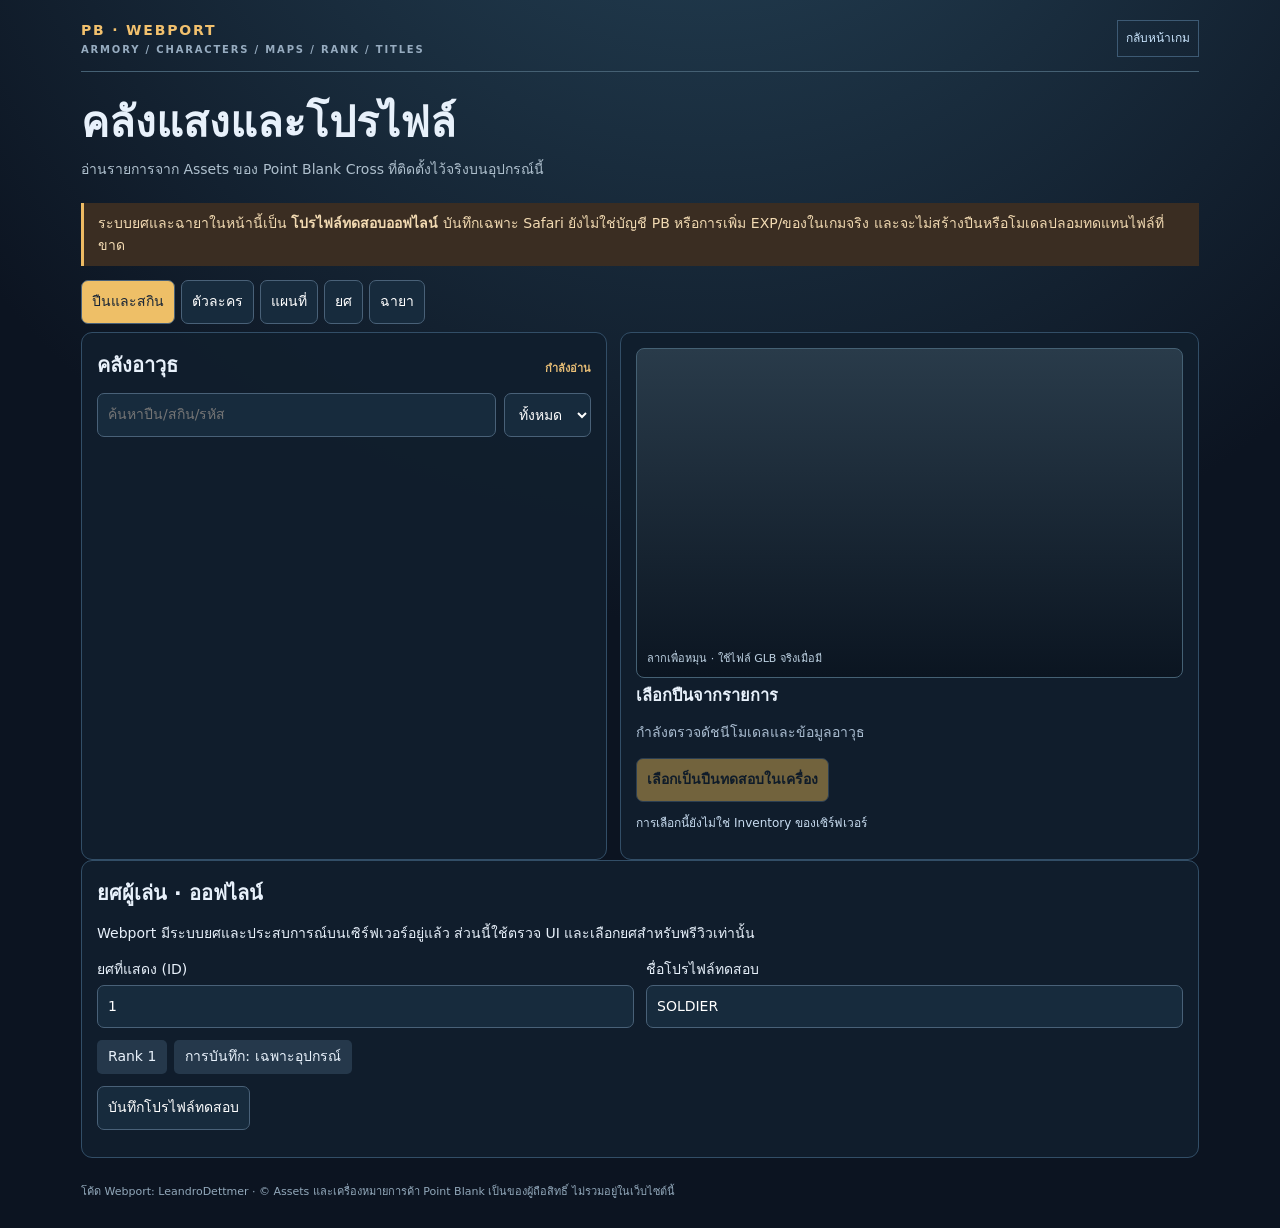
==== web-ui/collection/index.html @ 8d7a271c "Add offline PB armory, characters, maps, ranks and designation user interface" ====
<!doctype html><html lang="th"><head><meta charset="utf-8"><meta name="viewport" content="width=device-width,initial-scale=1,viewport-fit=cover"><meta name="theme-color" content="#0b1422"><meta name="robots" content="noindex,nofollow"><title>PB Webport — Armory & Profile</title><style>
*{box-sizing:border-box}body{margin:0;background:radial-gradient(circle at 55% -25%,#27465b,#0c1421 55%);color:#e8f1fb;font:14px/1.55 system-ui,-apple-system,sans-serif;min-height:100dvh}main{max-width:1150px;margin:auto;padding:16px}.bar{display:flex;justify-content:space-between;align-items:center;gap:8px;border-bottom:1px solid #456073;padding:4px 0 14px}.brand{letter-spacing:.13em;color:#f2c16e;font-weight:900}.brand small{display:block;color:#97acc0;font-size:10px}.bar a{font-size:12px;color:#c9e4fc;text-decoration:none;border:1px solid #3d5a74;padding:8px}.intro{padding:18px 0}.intro h1{margin:0;font-size:clamp(25px,5vw,42px)}.intro p{color:#afc0ce;margin:4px 0}.alert{border-left:3px solid #edba63;background:#3a2d22;padding:10px 14px;color:#f2dab2;margin-bottom:14px}.tabs{display:flex;gap:6px;overflow-x:auto;padding-bottom:8px}.tabs button{flex:0 0 auto}.tabs button.active{background:#eebf67;color:#162436}.page[hidden]{display:none!important}button,input,select{font:inherit;border-radius:7px;border:1px solid #496178;background:#172b3d;color:#fff;padding:10px}button{cursor:pointer}button:disabled{opacity:.5;cursor:not-allowed}.grid{display:grid;grid-template-columns:minmax(260px,1fr) minmax(270px,1.1fr);gap:13px}.panel{background:#101e2df0;border:1px solid #324e67;border-radius:11px;padding:15px}.filters{display:flex;gap:8px;flex-wrap:wrap;margin-bottom:10px}.filters input{flex:1;min-width:110px}.scroller{max-height:58dvh;overflow:auto;display:grid;align-content:start;gap:7px}.item{width:100%;display:block;text-align:left;border-color:#38546b;background:#1a2c3d}.item.on{border-color:#eab969;background:#334052}.item strong{display:block}.item small,.muted{color:#aabdd1}.fact{padding:8px 0;border-bottom:1px solid #314457}.head{display:flex;align-items:baseline;justify-content:space-between;gap:8px}h2{margin:2px 0 12px;font-size:20px}h3{margin:5px 0}.pill{font-size:11px;font-weight:800;color:#e8be76}.preview{height:min(38vh,330px);background:linear-gradient(#293b4a,#0b1521);border:1px solid #456174;border-radius:8px;overflow:hidden;position:relative}.preview canvas{width:100%;height:100%;touch-action:pan-y}.preview span{position:absolute;bottom:10px;left:10px;color:#bcd0e1;font-size:11px;pointer-events:none}.stats{display:flex;flex-wrap:wrap;gap:7px;margin:12px 0}.stats div{background:#25384b;padding:6px 11px;border-radius:5px}.controls{display:flex;gap:8px;flex-wrap:wrap;margin:12px 0}.controls button.primary{background:#d4a94e;color:#0f1b27;font-weight:900}.status{font-size:12px;color:#c8dcf0}.bad{color:#eea09d}.good{color:#91dcb4}.field{display:grid;gap:4px}.field input,.field select{width:100%}.fields{display:grid;grid-template-columns:repeat(2,minmax(0,1fr));gap:12px}.title-item{display:grid;gap:4px}.title-item button{width:100%;text-align:left}.chips{display:flex;gap:8px;flex-wrap:wrap}.chip{background:#263d50;padding:5px 9px;border-radius:5px}.foot{color:#92a8ba;font-size:11px;margin:25px 0 12px}@media(max-width:730px){.grid{grid-template-columns:1fr}.scroller{max-height:38dvh}.fields{grid-template-columns:1fr}.preview{height:260px}}
</style><script defer type="module" src="./main.js"></script></head><body><main><header class="bar"><div class="brand">PB · WEBPORT <small>ARMORY / CHARACTERS / MAPS / RANK / TITLES</small></div><a href="/launcher/">กลับหน้าเกม</a></header><section class="intro"><h1>คลังแสงและโปรไฟล์</h1><p>อ่านรายการจาก Assets ของ Point Blank Cross ที่ติดตั้งไว้จริงบนอุปกรณ์นี้</p></section><div class="alert">ระบบยศและฉายาในหน้านี้เป็น <b>โปรไฟล์ทดสอบออฟไลน์</b> บันทึกเฉพาะ Safari ยังไม่ใช่บัญชี PB หรือการเพิ่ม EXP/ของในเกมจริง และจะไม่สร้างปืนหรือโมเดลปลอมทดแทนไฟล์ที่ขาด</div><nav class="tabs" aria-label="เมนู"><button class="active" data-tab="weapons">ปืนและสกิน</button><button data-tab="characters">ตัวละคร</button><button data-tab="maps">แผนที่</button><button data-tab="ranks">ยศ</button><button data-tab="titles">ฉายา</button></nav>
<section id="page-weapons" class="page grid"><div class="panel"><div class="head"><h2>คลังอาวุธ</h2><span id="weapon-count" class="pill">กำลังอ่าน</span></div><div class="filters"><input id="gun-search" placeholder="ค้นหาปืน/สกิน/รหัส"><select id="gun-filter"><option value="all">ทั้งหมด</option><option value="1">ปืนหลัก</option><option value="2">ปืนรอง</option><option value="3">มีด</option><option value="4">ระเบิด</option><option value="5">พิเศษ</option></select></div><div id="weapon-list" class="scroller" role="list"></div></div><div class="panel"><div id="weapon-preview" class="preview"><span>ลากเพื่อหมุน · ใช้ไฟล์ GLB จริงเมื่อมี</span></div><h3 id="weapon-name">เลือกปืนจากรายการ</h3><p id="weapon-detail" class="muted">กำลังตรวจดัชนีโมเดลและข้อมูลอาวุธ</p><div class="controls"><button class="primary" id="equip" disabled>เลือกเป็นปืนทดสอบในเครื่อง</button></div><p class="status" id="equip-note">การเลือกนี้ยังไม่ใช่ Inventory ของเซิร์ฟเวอร์</p></div></section>
<section id="page-characters" class="page grid" hidden><div class="panel"><div class="head"><h2>ตัวละคร</h2><span id="character-count" class="pill">กำลังอ่าน</span></div><div id="character-list" class="scroller" role="list"></div></div><div class="panel"><div id="character-preview" class="preview"><span>พรีวิวโมเดลตัวละคร GLB ที่ติดตั้งจริง</span></div><h3 id="character-name">เลือกตัวละคร</h3><p id="character-detail" class="muted"></p><button id="select-character" disabled>บันทึกตัวละครสำหรับพรีวิว</button></div></section>
<section id="page-maps" class="page grid" hidden><div class="panel"><div class="head"><h2>แผนที่</h2><span id="map-count" class="pill">กำลังอ่าน</span></div><div id="map-list" class="scroller" role="list"></div></div><div class="panel"><div id="map-preview" class="preview"><span>พรีวิวแผนที่จริง · GLB ที่ได้รับอนุญาต</span></div><h3 id="map-name">เลือกแผนที่</h3><p id="map-detail" class="muted"></p><div class="controls"><button id="play-map" disabled class="primary">เข้าแผนที่ผ่าน Webport จริง</button></div></div></section>
<section id="page-ranks" class="page"><div class="panel"><h2>ยศผู้เล่น · ออฟไลน์</h2><p>Webport มีระบบยศและประสบการณ์บนเซิร์ฟเวอร์อยู่แล้ว ส่วนนี้ใช้ตรวจ UI และเลือกยศสำหรับพรีวิวเท่านั้น</p><div class="fields"><label class="field">ยศที่แสดง (ID)<input type="number" id="rank" min="1" max="99" value="1"></label><label class="field">ชื่อโปรไฟล์ทดสอบ<input type="text" id="nickname" maxlength="20" value="SOLDIER"></label></div><div class="stats"><div id="rank-label">Rank 1</div><div>การบันทึก: เฉพาะอุปกรณ์</div></div><button id="save-profile">บันทึกโปรไฟล์ทดสอบ</button><p id="rank-note" class="status"></p></div></section>
<section id="page-titles" class="page grid" hidden><div class="panel"><div class="head"><h2>ฉายา (Designation)</h2><span id="title-count" class="pill">กำลังอ่าน</span></div><div id="title-list" class="scroller" role="list"></div></div><div class="panel"><h3 id="title-name">เลือกฉายา</h3><p id="title-detail" class="muted">อ่านเงื่อนไขจากโมดูลฉายาใน Webport</p><div class="chips" id="badge-state"></div><p class="muted">จำนวนเหรียญสำหรับทดสอบ UI (ไม่ใช่รางวัลจริง)</p><div class="fields"><label class="field">Ribbon<input type="number" min="0" id="ribbon" value="0"></label><label class="field">Ensign<input type="number" min="0" id="ensign" value="0"></label><label class="field">Medal<input type="number" min="0" id="medal" value="0"></label><label class="field">Master<input type="number" min="0" id="master" value="0"></label></div><div class="controls"><button class="primary" id="unlock-title" disabled>รับฉายา (ทดสอบ)</button><button id="equip-title" disabled>สวมฉายา (ทดสอบ)</button></div><p id="title-status" class="status"></p><h3>ฉายาที่สวม</h3><div id="title-equipped" class="chips"></div></div></section><p class="foot">โค้ด Webport: LeandroDettmer · © Assets และเครื่องหมายการค้า Point Blank เป็นของผู้ถือสิทธิ์ ไม่รวมอยู่ในเว็บไซต์นี้</p></main></body></html>
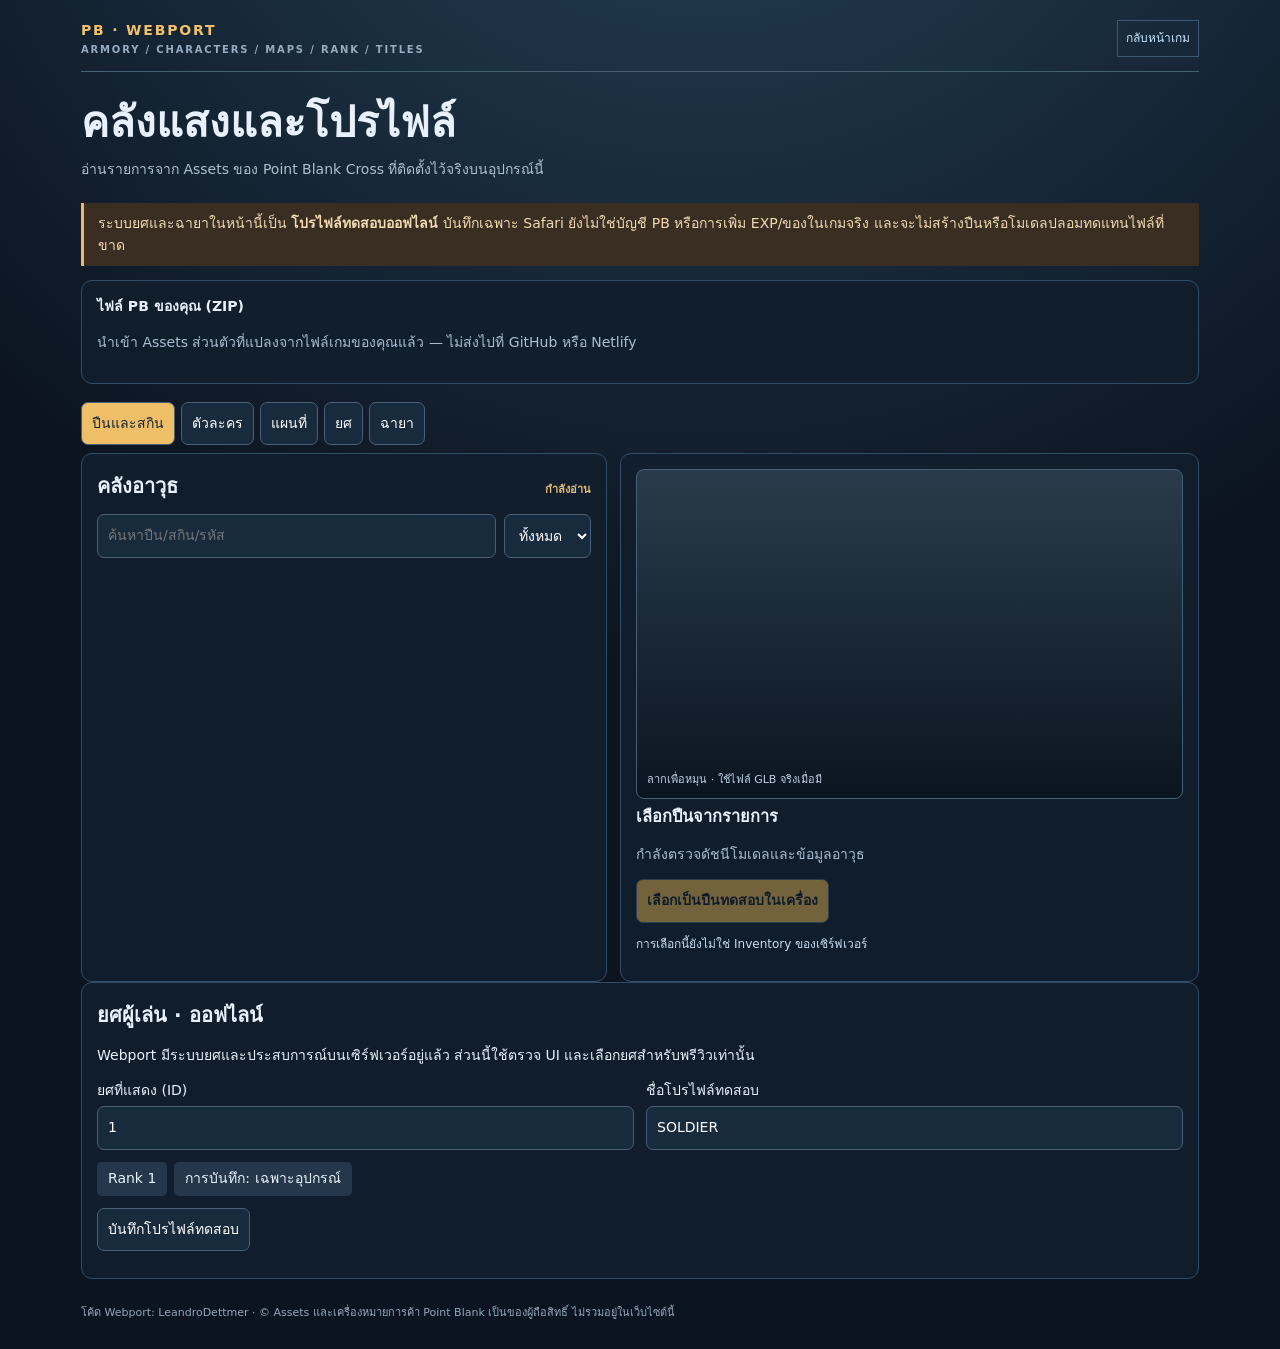
==== commit 70042d51: "Add one-step private owner assets import directly above PB collection tabs" ====
--- a/web-ui/collection/index.html
+++ b/web-ui/collection/index.html
@@ -1,8 +1,8 @@
 <!doctype html><html lang="th"><head><meta charset="utf-8"><meta name="viewport" content="width=device-width,initial-scale=1,viewport-fit=cover"><meta name="theme-color" content="#0b1422"><meta name="robots" content="noindex,nofollow"><title>PB Webport — Armory & Profile</title><style>
 *{box-sizing:border-box}body{margin:0;background:radial-gradient(circle at 55% -25%,#27465b,#0c1421 55%);color:#e8f1fb;font:14px/1.55 system-ui,-apple-system,sans-serif;min-height:100dvh}main{max-width:1150px;margin:auto;padding:16px}.bar{display:flex;justify-content:space-between;align-items:center;gap:8px;border-bottom:1px solid #456073;padding:4px 0 14px}.brand{letter-spacing:.13em;color:#f2c16e;font-weight:900}.brand small{display:block;color:#97acc0;font-size:10px}.bar a{font-size:12px;color:#c9e4fc;text-decoration:none;border:1px solid #3d5a74;padding:8px}.intro{padding:18px 0}.intro h1{margin:0;font-size:clamp(25px,5vw,42px)}.intro p{color:#afc0ce;margin:4px 0}.alert{border-left:3px solid #edba63;background:#3a2d22;padding:10px 14px;color:#f2dab2;margin-bottom:14px}.tabs{display:flex;gap:6px;overflow-x:auto;padding-bottom:8px}.tabs button{flex:0 0 auto}.tabs button.active{background:#eebf67;color:#162436}.page[hidden]{display:none!important}button,input,select{font:inherit;border-radius:7px;border:1px solid #496178;background:#172b3d;color:#fff;padding:10px}button{cursor:pointer}button:disabled{opacity:.5;cursor:not-allowed}.grid{display:grid;grid-template-columns:minmax(260px,1fr) minmax(270px,1.1fr);gap:13px}.panel{background:#101e2df0;border:1px solid #324e67;border-radius:11px;padding:15px}.filters{display:flex;gap:8px;flex-wrap:wrap;margin-bottom:10px}.filters input{flex:1;min-width:110px}.scroller{max-height:58dvh;overflow:auto;display:grid;align-content:start;gap:7px}.item{width:100%;display:block;text-align:left;border-color:#38546b;background:#1a2c3d}.item.on{border-color:#eab969;background:#334052}.item strong{display:block}.item small,.muted{color:#aabdd1}.fact{padding:8px 0;border-bottom:1px solid #314457}.head{display:flex;align-items:baseline;justify-content:space-between;gap:8px}h2{margin:2px 0 12px;font-size:20px}h3{margin:5px 0}.pill{font-size:11px;font-weight:800;color:#e8be76}.preview{height:min(38vh,330px);background:linear-gradient(#293b4a,#0b1521);border:1px solid #456174;border-radius:8px;overflow:hidden;position:relative}.preview canvas{width:100%;height:100%;touch-action:pan-y}.preview span{position:absolute;bottom:10px;left:10px;color:#bcd0e1;font-size:11px;pointer-events:none}.stats{display:flex;flex-wrap:wrap;gap:7px;margin:12px 0}.stats div{background:#25384b;padding:6px 11px;border-radius:5px}.controls{display:flex;gap:8px;flex-wrap:wrap;margin:12px 0}.controls button.primary{background:#d4a94e;color:#0f1b27;font-weight:900}.status{font-size:12px;color:#c8dcf0}.bad{color:#eea09d}.good{color:#91dcb4}.field{display:grid;gap:4px}.field input,.field select{width:100%}.fields{display:grid;grid-template-columns:repeat(2,minmax(0,1fr));gap:12px}.title-item{display:grid;gap:4px}.title-item button{width:100%;text-align:left}.chips{display:flex;gap:8px;flex-wrap:wrap}.chip{background:#263d50;padding:5px 9px;border-radius:5px}.foot{color:#92a8ba;font-size:11px;margin:25px 0 12px}@media(max-width:730px){.grid{grid-template-columns:1fr}.scroller{max-height:38dvh}.fields{grid-template-columns:1fr}.preview{height:260px}}
-</style><script defer type="module" src="./main.js"></script></head><body><main><header class="bar"><div class="brand">PB · WEBPORT <small>ARMORY / CHARACTERS / MAPS / RANK / TITLES</small></div><a href="/launcher/">กลับหน้าเกม</a></header><section class="intro"><h1>คลังแสงและโปรไฟล์</h1><p>อ่านรายการจาก Assets ของ Point Blank Cross ที่ติดตั้งไว้จริงบนอุปกรณ์นี้</p></section><div class="alert">ระบบยศและฉายาในหน้านี้เป็น <b>โปรไฟล์ทดสอบออฟไลน์</b> บันทึกเฉพาะ Safari ยังไม่ใช่บัญชี PB หรือการเพิ่ม EXP/ของในเกมจริง และจะไม่สร้างปืนหรือโมเดลปลอมทดแทนไฟล์ที่ขาด</div><nav class="tabs" aria-label="เมนู"><button class="active" data-tab="weapons">ปืนและสกิน</button><button data-tab="characters">ตัวละคร</button><button data-tab="maps">แผนที่</button><button data-tab="ranks">ยศ</button><button data-tab="titles">ฉายา</button></nav>
+</style><script defer type="module" src="./main.js"></script></head><body><main><header class="bar"><div class="brand">PB · WEBPORT <small>ARMORY / CHARACTERS / MAPS / RANK / TITLES</small></div><a href="/launcher/">กลับหน้าเกม</a></header><section class="intro"><h1>คลังแสงและโปรไฟล์</h1><p>อ่านรายการจาก Assets ของ Point Blank Cross ที่ติดตั้งไว้จริงบนอุปกรณ์นี้</p></section><div class="alert">ระบบยศและฉายาในหน้านี้เป็น <b>โปรไฟล์ทดสอบออฟไลน์</b> บันทึกเฉพาะ Safari ยังไม่ใช่บัญชี PB หรือการเพิ่ม EXP/ของในเกมจริง และจะไม่สร้างปืนหรือโมเดลปลอมทดแทนไฟล์ที่ขาด</div><div id="private-import-zone" class="panel" style="margin:12px 0 18px"><strong>ไฟล์ PB ของคุณ (ZIP)</strong><p class="muted">นำเข้า Assets ส่วนตัวที่แปลงจากไฟล์เกมของคุณแล้ว — ไม่ส่งไปที่ GitHub หรือ Netlify</p></div><nav class="tabs" aria-label="เมนู"><button class="active" data-tab="weapons">ปืนและสกิน</button><button data-tab="characters">ตัวละคร</button><button data-tab="maps">แผนที่</button><button data-tab="ranks">ยศ</button><button data-tab="titles">ฉายา</button></nav>
 <section id="page-weapons" class="page grid"><div class="panel"><div class="head"><h2>คลังอาวุธ</h2><span id="weapon-count" class="pill">กำลังอ่าน</span></div><div class="filters"><input id="gun-search" placeholder="ค้นหาปืน/สกิน/รหัส"><select id="gun-filter"><option value="all">ทั้งหมด</option><option value="1">ปืนหลัก</option><option value="2">ปืนรอง</option><option value="3">มีด</option><option value="4">ระเบิด</option><option value="5">พิเศษ</option></select></div><div id="weapon-list" class="scroller" role="list"></div></div><div class="panel"><div id="weapon-preview" class="preview"><span>ลากเพื่อหมุน · ใช้ไฟล์ GLB จริงเมื่อมี</span></div><h3 id="weapon-name">เลือกปืนจากรายการ</h3><p id="weapon-detail" class="muted">กำลังตรวจดัชนีโมเดลและข้อมูลอาวุธ</p><div class="controls"><button class="primary" id="equip" disabled>เลือกเป็นปืนทดสอบในเครื่อง</button></div><p class="status" id="equip-note">การเลือกนี้ยังไม่ใช่ Inventory ของเซิร์ฟเวอร์</p></div></section>
 <section id="page-characters" class="page grid" hidden><div class="panel"><div class="head"><h2>ตัวละคร</h2><span id="character-count" class="pill">กำลังอ่าน</span></div><div id="character-list" class="scroller" role="list"></div></div><div class="panel"><div id="character-preview" class="preview"><span>พรีวิวโมเดลตัวละคร GLB ที่ติดตั้งจริง</span></div><h3 id="character-name">เลือกตัวละคร</h3><p id="character-detail" class="muted"></p><button id="select-character" disabled>บันทึกตัวละครสำหรับพรีวิว</button></div></section>
-<section id="page-maps" class="page grid" hidden><div class="panel"><div class="head"><h2>แผนที่</h2><span id="map-count" class="pill">กำลังอ่าน</span></div><div id="map-list" class="scroller" role="list"></div></div><div class="panel"><div id="map-preview" class="preview"><span>พรีวิวแผนที่จริง · GLB ที่ได้รับอนุญาต</span></div><h3 id="map-name">เลือกแผนที่</h3><p id="map-detail" class="muted"></p><div class="controls"><button id="play-map" disabled class="primary">เข้าแผนที่ผ่าน Webport จริง</button></div></div></section>
+<section id="page-maps" class="page grid" hidden><div class="panel"><div class="head"><h2>แผนที่</h2><span id="map-count" class="pill">กำลังอ่าน</span></div><div id="map-list" class="scroller" role="list"></div></div><div class="panel"><div id="map-preview" class="preview"><span>พรีวิวแผนที่จริง · GLB ที่ได้รับอนุญาต</span></div><h3 id="map-name">เลือกแผนที่</h3><p id="map-detail" class="muted"></p><div class="controls"><button id="preview-map" disabled>ดูแผนที่ GLB</button><button id="play-map" disabled class="primary">เข้าแผนที่ผ่าน Webport จริง</button></div></div></section>
 <section id="page-ranks" class="page"><div class="panel"><h2>ยศผู้เล่น · ออฟไลน์</h2><p>Webport มีระบบยศและประสบการณ์บนเซิร์ฟเวอร์อยู่แล้ว ส่วนนี้ใช้ตรวจ UI และเลือกยศสำหรับพรีวิวเท่านั้น</p><div class="fields"><label class="field">ยศที่แสดง (ID)<input type="number" id="rank" min="1" max="99" value="1"></label><label class="field">ชื่อโปรไฟล์ทดสอบ<input type="text" id="nickname" maxlength="20" value="SOLDIER"></label></div><div class="stats"><div id="rank-label">Rank 1</div><div>การบันทึก: เฉพาะอุปกรณ์</div></div><button id="save-profile">บันทึกโปรไฟล์ทดสอบ</button><p id="rank-note" class="status"></p></div></section>
-<section id="page-titles" class="page grid" hidden><div class="panel"><div class="head"><h2>ฉายา (Designation)</h2><span id="title-count" class="pill">กำลังอ่าน</span></div><div id="title-list" class="scroller" role="list"></div></div><div class="panel"><h3 id="title-name">เลือกฉายา</h3><p id="title-detail" class="muted">อ่านเงื่อนไขจากโมดูลฉายาใน Webport</p><div class="chips" id="badge-state"></div><p class="muted">จำนวนเหรียญสำหรับทดสอบ UI (ไม่ใช่รางวัลจริง)</p><div class="fields"><label class="field">Ribbon<input type="number" min="0" id="ribbon" value="0"></label><label class="field">Ensign<input type="number" min="0" id="ensign" value="0"></label><label class="field">Medal<input type="number" min="0" id="medal" value="0"></label><label class="field">Master<input type="number" min="0" id="master" value="0"></label></div><div class="controls"><button class="primary" id="unlock-title" disabled>รับฉายา (ทดสอบ)</button><button id="equip-title" disabled>สวมฉายา (ทดสอบ)</button></div><p id="title-status" class="status"></p><h3>ฉายาที่สวม</h3><div id="title-equipped" class="chips"></div></div></section><p class="foot">โค้ด Webport: LeandroDettmer · © Assets และเครื่องหมายการค้า Point Blank เป็นของผู้ถือสิทธิ์ ไม่รวมอยู่ในเว็บไซต์นี้</p></main></body></html>+<section id="page-titles" class="page grid" hidden><div class="panel"><div class="head"><h2>ฉายา (Designation)</h2><span id="title-count" class="pill">กำลังอ่าน</span></div><div id="title-list" class="scroller" role="list"></div></div><div class="panel"><h3 id="title-name">เลือกฉายา</h3><p id="title-detail" class="muted">อ่านเงื่อนไขจากโมดูลฉายาใน Webport</p><div class="chips" id="badge-state"></div><p class="muted">จำนวนเหรียญสำหรับทดสอบ UI (ไม่ใช่รางวัลจริง)</p><div class="fields"><label class="field">Ribbon<input type="number" min="0" id="ribbon" value="0"></label><label class="field">Ensign<input type="number" min="0" id="ensign" value="0"></label><label class="field">Medal<input type="number" min="0" id="medal" value="0"></label><label class="field">Master<input type="number" min="0" id="master" value="0"></label></div><div class="controls"><button class="primary" id="unlock-title" disabled>รับฉายา (ทดสอบ)</button><button id="equip-title" disabled>สวมฉายา (ทดสอบ)</button></div><p id="title-status" class="status"></p><h3>ฉายาที่สวม</h3><div id="title-equipped" class="chips"></div></div></section><p class="foot">โค้ด Webport: LeandroDettmer · © Assets และเครื่องหมายการค้า Point Blank เป็นของผู้ถือสิทธิ์ ไม่รวมอยู่ในเว็บไซต์นี้</p></main><script defer src="/import-private-assets.js"></script></body></html>
